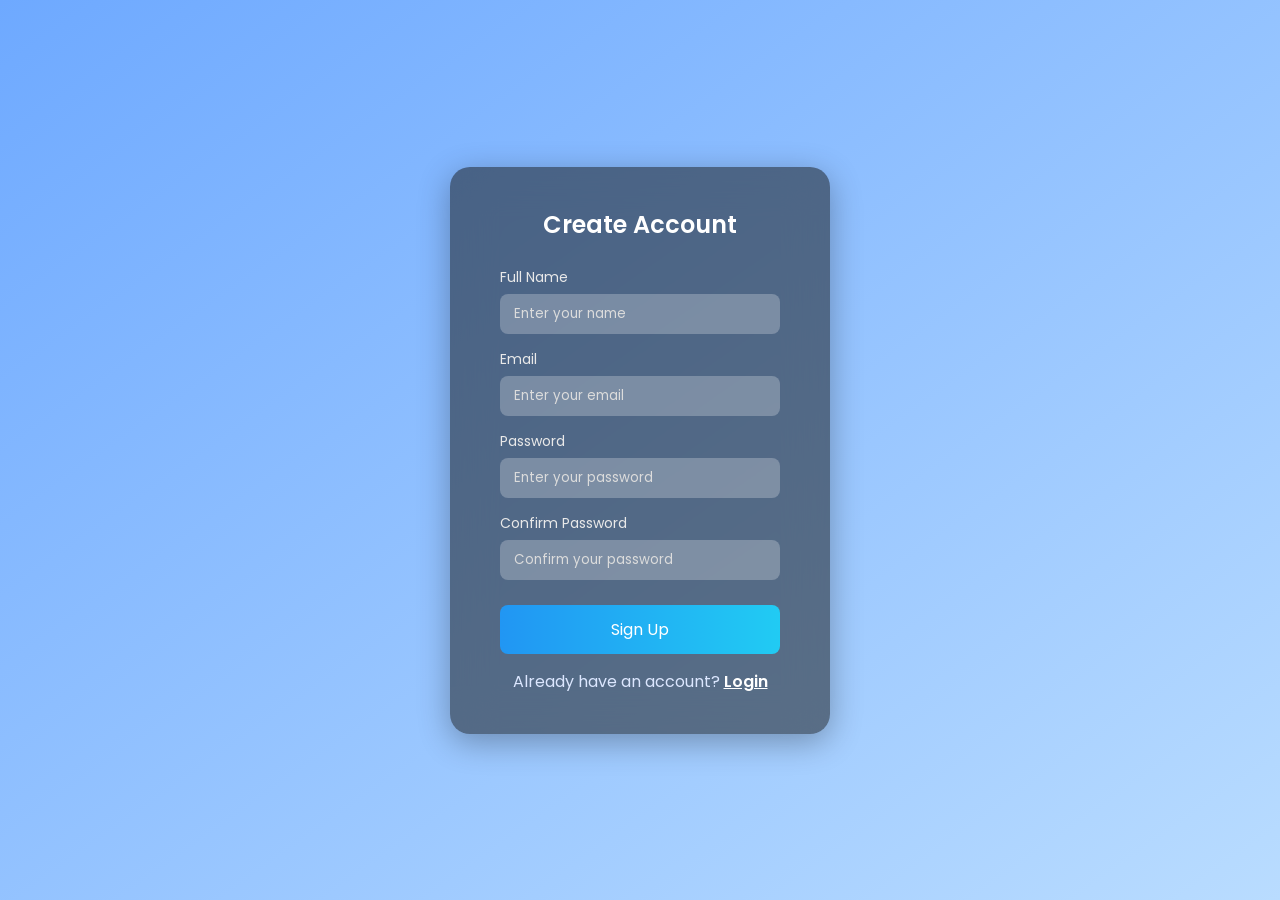
==== project_221/signin.html @ 3fba164a "guess flag and signup" ====
<!DOCTYPE html>
<html lang="en">
<head>
  <meta charset="UTF-8" />
  <meta name="viewport" content="width=device-width, initial-scale=1.0" />
  <title>SkyCast | Login / Sign Up</title>
  <link rel="stylesheet" href="signin.css" />
</head>
<body>
  <div class="background"></div>

  <div class="auth-container">
    <div class="forms-container">
      <!-- Sign Up Form -->
      <form id="signupForm" class="form signup-form active">
        <h2>Create Account</h2>
        <div class="input-group">
          <label for="name">Full Name</label>
          <input type="text" id="name" placeholder="Enter your name" required />
        </div>
        <div class="input-group">
          <label for="email">Email</label>
          <input type="email" id="email" placeholder="Enter your email" required />
        </div>
        <div class="input-group">
          <label for="password">Password</label>
          <input type="password" id="password" placeholder="Enter your password" required />
        </div>
        <div class="input-group">
          <label for="confirmPassword">Confirm Password</label>
          <input type="password" id="confirmPassword" placeholder="Confirm your password" required />
        </div>
        <button type="submit" class="btn">Sign Up</button>
        <p class="toggle-text">
          Already have an account?
          <a href="#" id="toLogin">Login</a>
        </p>
      </form>

      <!-- Login Form -->
      <form id="loginForm" class="form login-form">
        <h2>Welcome Back</h2>
        <div class="input-group">
          <label for="loginEmail">Email</label>
          <input type="email" id="loginEmail" placeholder="Enter your email" required />
        </div>
        <div class="input-group">
          <label for="loginPassword">Password</label>
          <input type="password" id="loginPassword" placeholder="Enter your password" required />
        </div>
        <button type="submit" class="btn">Login</button>
        <p class="toggle-text">
          Don’t have an account?
            <button type="button" onclick="ToIndex()">Sign Up</button>
        </p>
      </form>
    </div>
  </div>

  <script src="script.js"></script>
</body>
</html>
---- project_221/signin.css ----
@import url('https://fonts.googleapis.com/css2?family=Poppins:wght@400;600&display=swap');

* {
  margin: 0;
  padding: 0;
  box-sizing: border-box;
  font-family: 'Poppins', sans-serif;
}

body {
  height: 100vh;
  display: flex;
  justify-content: center;
  align-items: center;
  overflow: hidden;
  background: linear-gradient(to bottom right, #6ea9ff, #b9dcff);
}

.background {
  position: absolute;
  width: 100%;
  height: 100%;
  background: url('https://images.unsplash.com/photo-1506744038136-46273834b3fb') center/cover no-repeat;
  filter: blur(6px) brightness(0.8);
  z-index: -1;
}

.auth-container {
  background: rgb(15, 15, 15,0.5);
  border-radius: 20px;
  padding: 40px 50px;
  width: 380px;
  color: #fff;
  backdrop-filter: blur(20px);
  box-shadow: 0 8px 32px rgba(0, 0, 0, 0.3);
  animation: fadeIn 0.8s ease forwards;
}

.form {
  display: none;
  flex-direction: column;
  animation: slideIn 0.6s ease;
}

.form.active {
  display: flex;
}

.form h2 {
  text-align: center;
  margin-bottom: 25px;
  font-weight: 600;
  color: #fff;
}

.input-group {
  display: flex;
  flex-direction: column;
  margin-bottom: 15px;
}

.input-group label {
  font-size: 14px;
  margin-bottom: 6px;
  color: #e9e9e9;
}

.input-group input {
  padding: 10px 14px;
  border-radius: 8px;
  border: none;
  outline: none;
  background: rgba(255, 255, 255, 0.25);
  color: #fff;
}

.input-group input::placeholder {
  color: #dcdcdc;
}

.btn {
  width: 100%;
  padding: 12px;
  margin-top: 10px;
  background: linear-gradient(90deg, #2196f3, #21cbf3);
  border: none;
  color: #fff;
  font-size: 16px;
  border-radius: 8px;
  cursor: pointer;
  transition: 0.3s;
}

.btn:hover {
  background: linear-gradient(90deg, #1976d2, #00bcd4);
  transform: translateY(-2px);
}

.toggle-text {
  text-align: center;
  margin-top: 15px;
  color: #dce7ff;
}

.toggle-text a {
  color: #fff;
  font-weight: 600;
  text-decoration: underline;
  cursor: pointer;
}

@keyframes fadeIn {
  from { opacity: 0; transform: translateY(20px); }
  to { opacity: 1; transform: translateY(0); }
}

@keyframes slideIn {
  from { opacity: 0; transform: scale(0.9); }
  to { opacity: 1; transform: scale(1); }
}
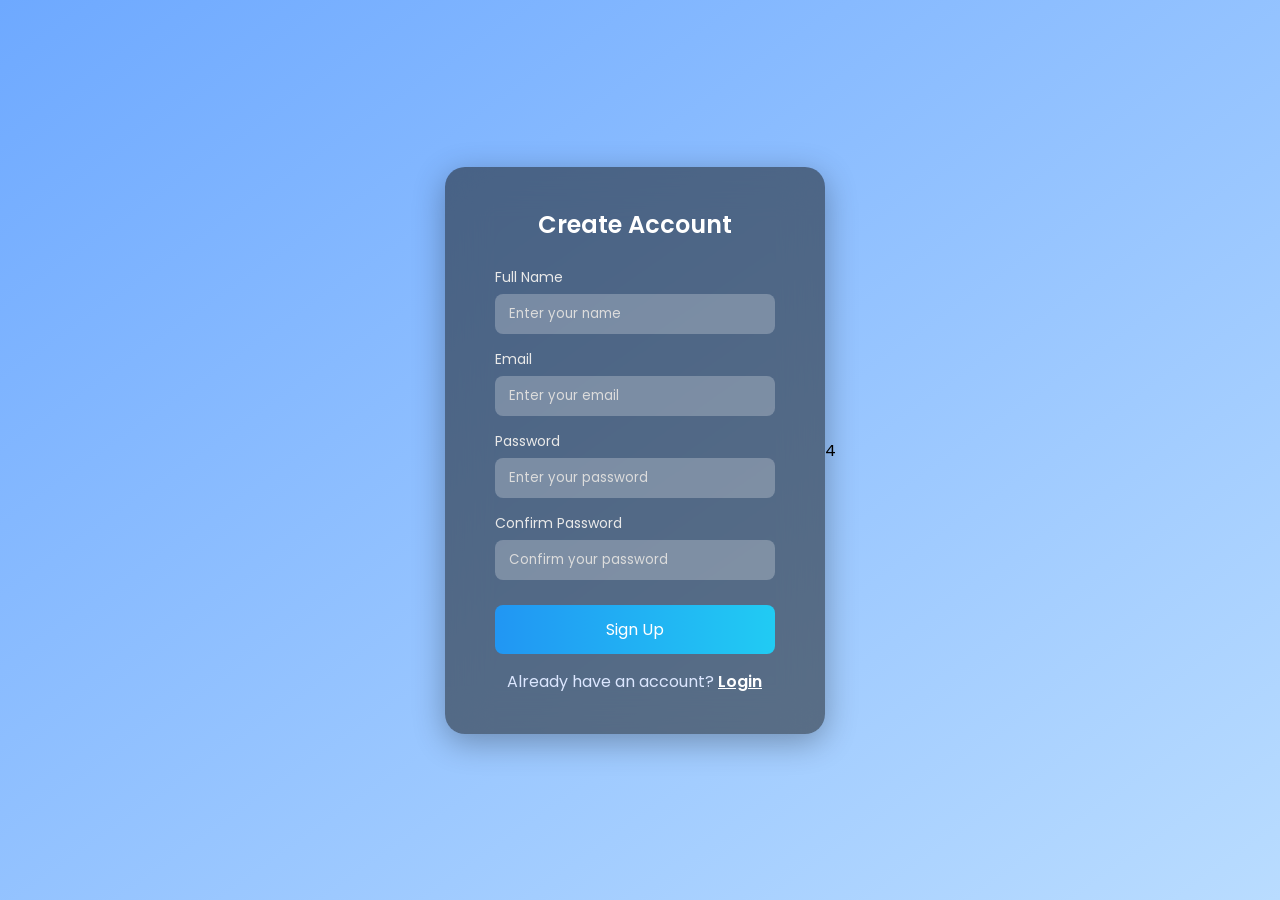
==== commit 7d2689dd: "update files" ====
--- a/project_221/signin.html
+++ b/project_221/signin.html
@@ -12,23 +12,23 @@
   <div class="auth-container">
     <div class="forms-container">
       <!-- Sign Up Form -->
-      <form id="signupForm" class="form signup-form active">
+      <form id="signupForm" class="form signup-form active" method="POST" action="signup.php">
         <h2>Create Account</h2>
         <div class="input-group">
           <label for="name">Full Name</label>
-          <input type="text" id="name" placeholder="Enter your name" required />
+          <input type="text" id="name" name="name" placeholder="Enter your name" required />
         </div>
         <div class="input-group">
           <label for="email">Email</label>
-          <input type="email" id="email" placeholder="Enter your email" required />
+          <input type="email" id="email" name="email" placeholder="Enter your email" required />
         </div>
         <div class="input-group">
           <label for="password">Password</label>
-          <input type="password" id="password" placeholder="Enter your password" required />
+          <input type="password" id="password" name="password" placeholder="Enter your password" required />
         </div>
         <div class="input-group">
           <label for="confirmPassword">Confirm Password</label>
-          <input type="password" id="confirmPassword" placeholder="Confirm your password" required />
+          <input type="password" id="confirmPassword" name="confirmPassword" placeholder="Confirm your password" required />
         </div>
         <button type="submit" class="btn">Sign Up</button>
         <p class="toggle-text">
@@ -38,20 +38,20 @@
       </form>
 
       <!-- Login Form -->
-      <form id="loginForm" class="form login-form">
+      <form id="loginForm" class="form login-form" method="POST" action="login.php">
         <h2>Welcome Back</h2>
         <div class="input-group">
           <label for="loginEmail">Email</label>
-          <input type="email" id="loginEmail" placeholder="Enter your email" required />
+          <input type="email" id="loginEmail" name="loginEmail" placeholder="Enter your email" required />
         </div>
         <div class="input-group">
           <label for="loginPassword">Password</label>
-          <input type="password" id="loginPassword" placeholder="Enter your password" required />
+          <input type="password" id="loginPassword" name="loginPassword" placeholder="Enter your password" required />
         </div>
         <button type="submit" class="btn">Login</button>
         <p class="toggle-text">
           Don’t have an account?
-            <button type="button" onclick="ToIndex()">Sign Up</button>
+          <a href="#" id="toSignup">Sign Up</a>
         </p>
       </form>
     </div>
@@ -60,3 +60,4 @@
   <script src="script.js"></script>
 </body>
 </html>
+4
--- a/project_221/signin.css
+++ b/project_221/signin.css
@@ -26,7 +26,7 @@
 }
 
 .auth-container {
-  background: rgb(15, 15, 15,0.5);
+  background: rgba(15, 15, 15, 0.5);
   border-radius: 20px;
   padding: 40px 50px;
   width: 380px;
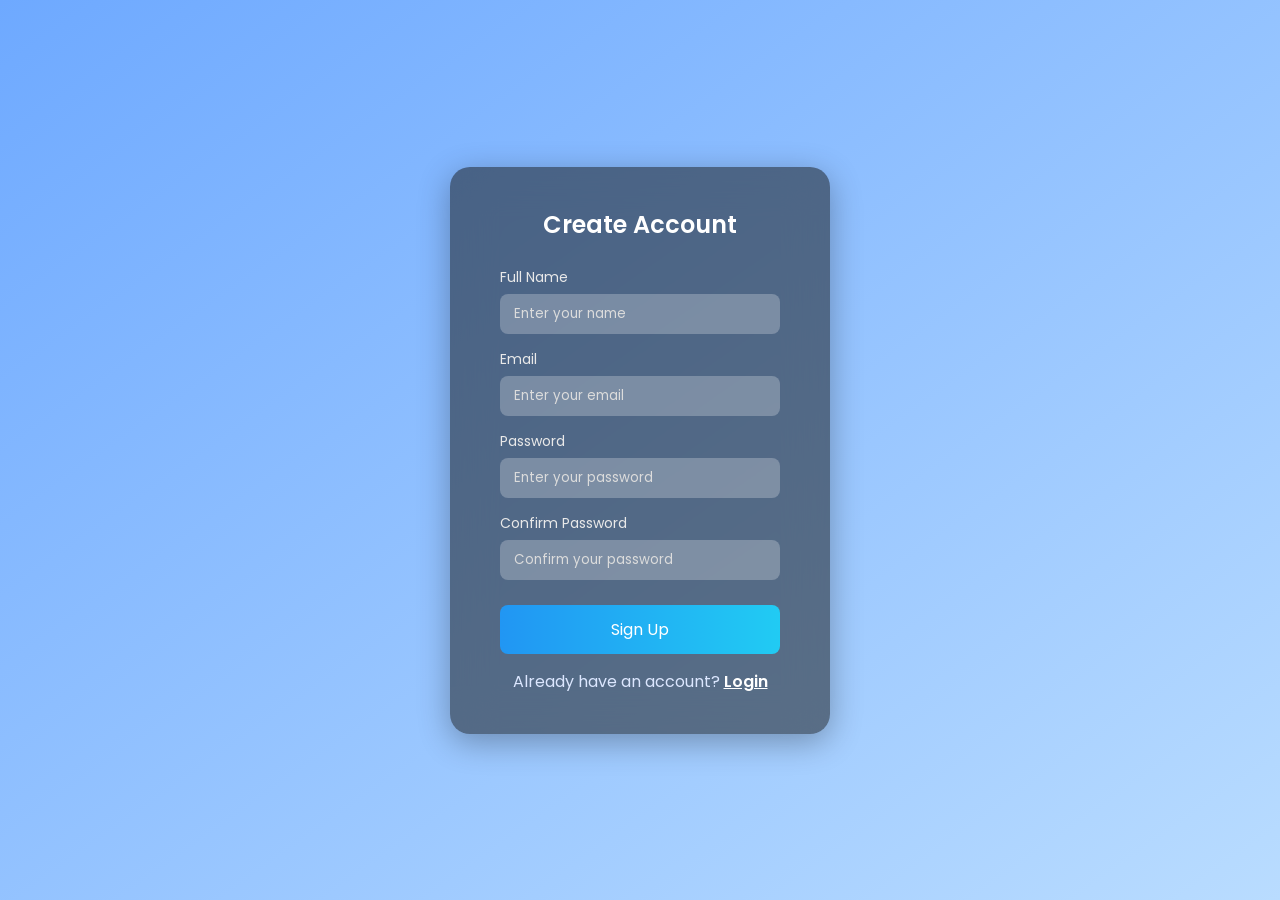
==== commit 1e502135: "feat: update user data and game files" ====
--- a/project_221/signin.html
+++ b/project_221/signin.html
@@ -60,4 +60,3 @@
   <script src="script.js"></script>
 </body>
 </html>
-4
